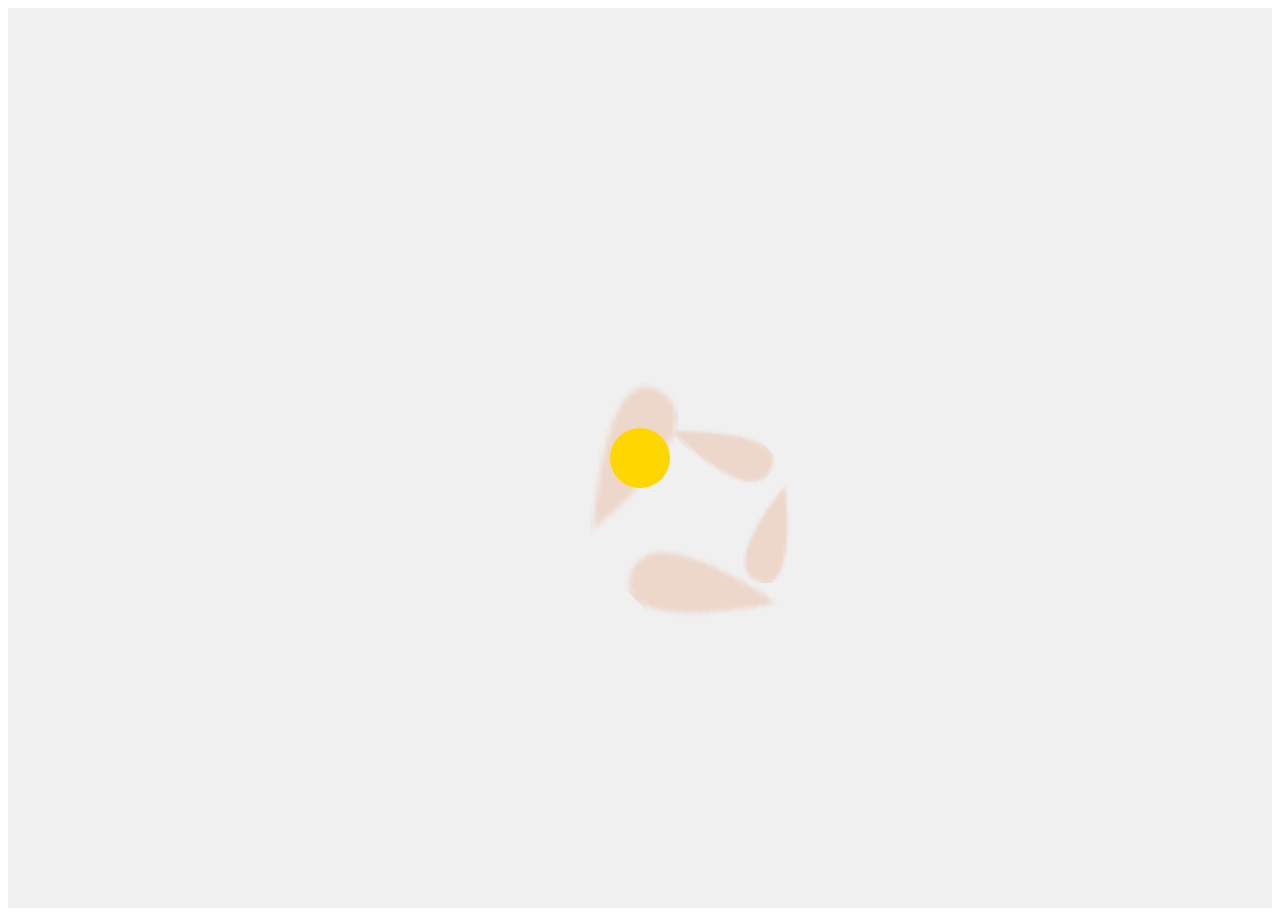
==== test.html @ 8a99210b "Redesign da interface do TeddyShop com melhorias visuais e estruturais" ====
<!DOCTYPE html>
<html lang="pt-BR">
<head>
    <meta charset="UTF-8">
    <title>Flor Delicada</title>
    <style>
        .flower-container {
            display: flex;
            justify-content: center;
            align-items: center;
            height: 100vh;
            background-color: #f0f0f0;
        }
        .flower {
            position: relative;
            width: 300px;
            height: 300px;
        }
        .petal {
            position: absolute;
            width: 100px;
            height: 150px;
            background-size: contain;
            background-repeat: no-repeat;
            transform-origin: bottom center;
        }
        .center {
            position: absolute;
            width: 60px;
            height: 60px;
            background-color: #FFD700;
            border-radius: 50%;
            top: 50%;
            left: 50%;
            transform: translate(-50%, -50%);
            z-index: 10;
        }
    </style>
</head>
<body>
    <div class="flower-container">
        <div class="flower">
            <div class="center"></div>
            <div class="petal" style="background-image: url('Vector.png'); top: 50%; left: 50%; transform: translate(-50%, -50%) rotate(0deg);"></div>
            <div class="petal" style="background-image: url('Vector2.png'); top: 50%; left: 50%; transform: translate(-50%, -50%) rotate(45deg);"></div>
            <div class="petal" style="background-image: url('Vector3.png'); top: 50%; left: 50%; transform: translate(-50%, -50%) rotate(90deg);"></div>
            <div class="petal" style="background-image: url('Vector4.png'); top: 50%; left: 50%; transform: translate(-50%, -50%) rotate(135deg);"></div>
            <div class="petal" style="background-image: url('/api/placeholder/100/150'); top: 50%; left: 50%; transform: translate(-50%, -50%) rotate(180deg);"></div>
            <div class="petal" style="background-image: url('/api/placeholder/100/150'); top: 50%; left: 50%; transform: translate(-50%, -50%) rotate(225deg);"></div>
            <div class="petal" style="background-image: url('/api/placeholder/100/150'); top: 50%; left: 50%; transform: translate(-50%, -50%) rotate(270deg);"></div>
            <div class="petal" style="background-image: url('/api/placeholder/100/150'); top: 50%; left: 50%; transform: translate(-50%, -50%) rotate(315deg);"></div>
            <div class="petal" style="background-image: url('/api/placeholder/100/150'); top: 50%; left: 50%; transform: translate(-50%, -50%) rotate(360deg);"></div>
        </div>
    </div>
</body>
</html>
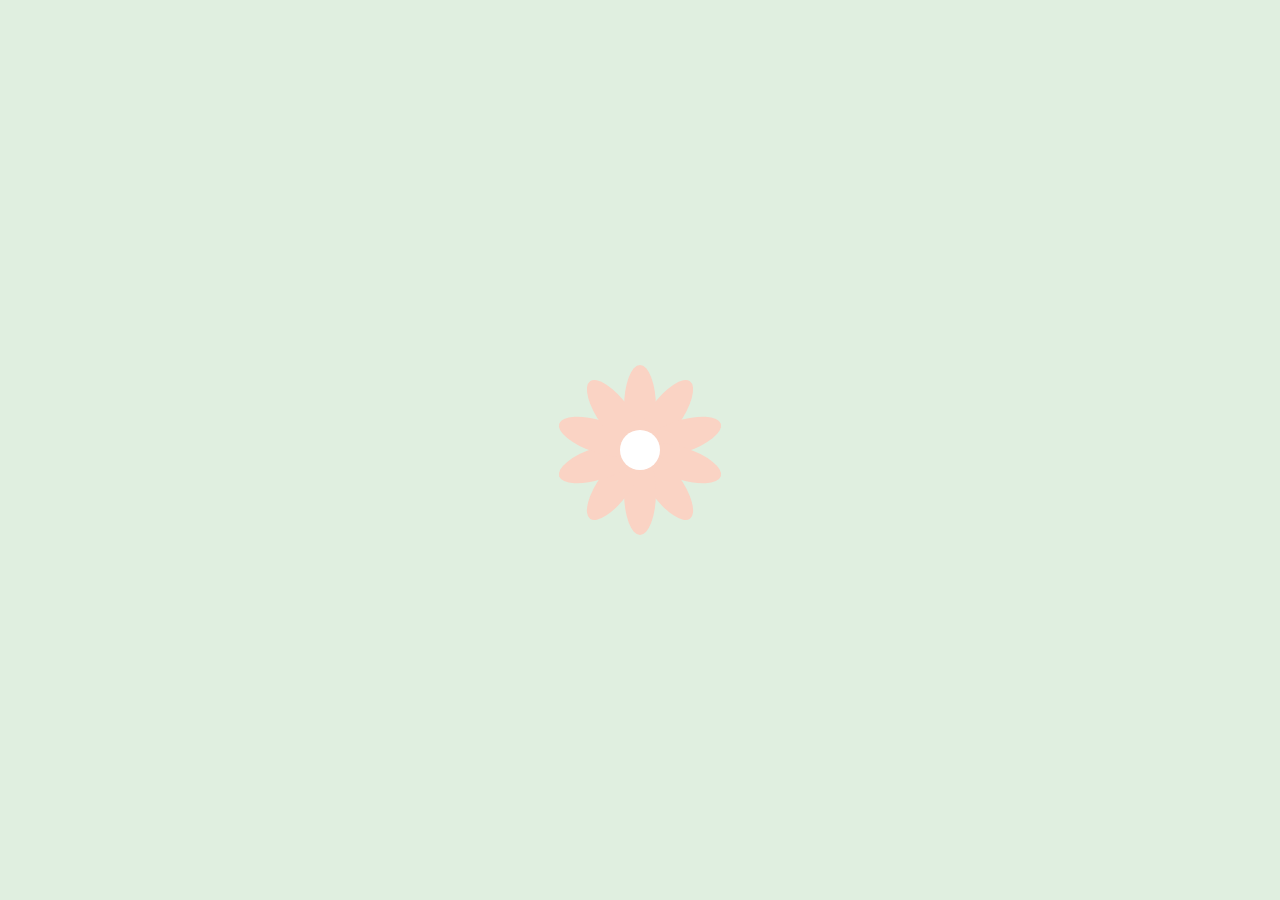
==== commit 8c9b08fa: "Em test.html, tentativa de recriar a flor em css que ficara nos lados de Ecco Cosa Possiamo Fare Per" ====
--- a/test.html
+++ b/test.html
@@ -1,56 +1,77 @@
 <!DOCTYPE html>
-<html lang="pt-BR">
+<html lang="pt-br">
 <head>
     <meta charset="UTF-8">
-    <title>Flor Delicada</title>
+    <meta name="viewport" content="width=device-width, initial-scale=1.0">
+    <title>Flor Teste</title>
     <style>
-        .flower-container {
+        body {
             display: flex;
             justify-content: center;
             align-items: center;
             height: 100vh;
-            background-color: #f0f0f0;
+            margin: 0;
+            background-color: #e0efe0;
         }
-        .flower {
+
+        .flor-container {
             position: relative;
-            width: 300px;
-            height: 300px;
+            width: 200px;
+            height: 200px;
         }
-        .petal {
+
+        .centro {
             position: absolute;
-            width: 100px;
-            height: 150px;
-            background-size: contain;
-            background-repeat: no-repeat;
-            transform-origin: bottom center;
-        }
-        .center {
-            position: absolute;
-            width: 60px;
-            height: 60px;
-            background-color: #FFD700;
+            width: 40px;
+            height: 40px;
+            background-color: white;
             border-radius: 50%;
             top: 50%;
             left: 50%;
             transform: translate(-50%, -50%);
-            z-index: 10;
+            z-index: 2;
         }
+
+        .petala {
+            position: absolute;
+            width: 32px;
+            height: 85px;
+            background-color: #fad3c4;
+            border-radius: 50% 50% 50% 50%;
+            top: 50%;
+            left: 50%;
+            transform-origin: center bottom;
+            z-index: 1;
+        }
+
+        .petala:nth-child(1) { transform: translate(-50%, -100%) rotate(0deg); }
+        .petala:nth-child(2) { transform: translate(-50%, -100%) rotate(36deg); }
+        .petala:nth-child(3) { transform: translate(-50%, -100%) rotate(72deg); }
+        .petala:nth-child(4) { transform: translate(-50%, -100%) rotate(108deg); }
+        .petala:nth-child(5) { transform: translate(-50%, -100%) rotate(144deg); }
+        .petala:nth-child(6) { transform: translate(-50%, -100%) rotate(180deg); }
+        .petala:nth-child(7) { transform: translate(-50%, -100%) rotate(216deg); }
+        .petala:nth-child(8) { transform: translate(-50%, -100%) rotate(252deg); }
+        .petala:nth-child(9) { transform: translate(-50%, -100%) rotate(288deg); }
+        .petala:nth-child(10) { transform: translate(-50%, -100%) rotate(324deg); }
+
     </style>
 </head>
 <body>
-    <div class="flower-container">
-        <div class="flower">
-            <div class="center"></div>
-            <div class="petal" style="background-image: url('Vector.png'); top: 50%; left: 50%; transform: translate(-50%, -50%) rotate(0deg);"></div>
-            <div class="petal" style="background-image: url('Vector2.png'); top: 50%; left: 50%; transform: translate(-50%, -50%) rotate(45deg);"></div>
-            <div class="petal" style="background-image: url('Vector3.png'); top: 50%; left: 50%; transform: translate(-50%, -50%) rotate(90deg);"></div>
-            <div class="petal" style="background-image: url('Vector4.png'); top: 50%; left: 50%; transform: translate(-50%, -50%) rotate(135deg);"></div>
-            <div class="petal" style="background-image: url('/api/placeholder/100/150'); top: 50%; left: 50%; transform: translate(-50%, -50%) rotate(180deg);"></div>
-            <div class="petal" style="background-image: url('/api/placeholder/100/150'); top: 50%; left: 50%; transform: translate(-50%, -50%) rotate(225deg);"></div>
-            <div class="petal" style="background-image: url('/api/placeholder/100/150'); top: 50%; left: 50%; transform: translate(-50%, -50%) rotate(270deg);"></div>
-            <div class="petal" style="background-image: url('/api/placeholder/100/150'); top: 50%; left: 50%; transform: translate(-50%, -50%) rotate(315deg);"></div>
-            <div class="petal" style="background-image: url('/api/placeholder/100/150'); top: 50%; left: 50%; transform: translate(-50%, -50%) rotate(360deg);"></div>
-        </div>
+    <div class="flor-container">
+        <!-- Pétalas -->
+        <div class="petala"></div>
+        <div class="petala"></div>
+        <div class="petala"></div>
+        <div class="petala"></div>
+        <div class="petala"></div>
+        <div class="petala"></div>
+        <div class="petala"></div>
+        <div class="petala"></div>
+        <div class="petala"></div>
+        <div class="petala"></div>
+        
+        <div class="centro"></div>
     </div>
 </body>
 </html>